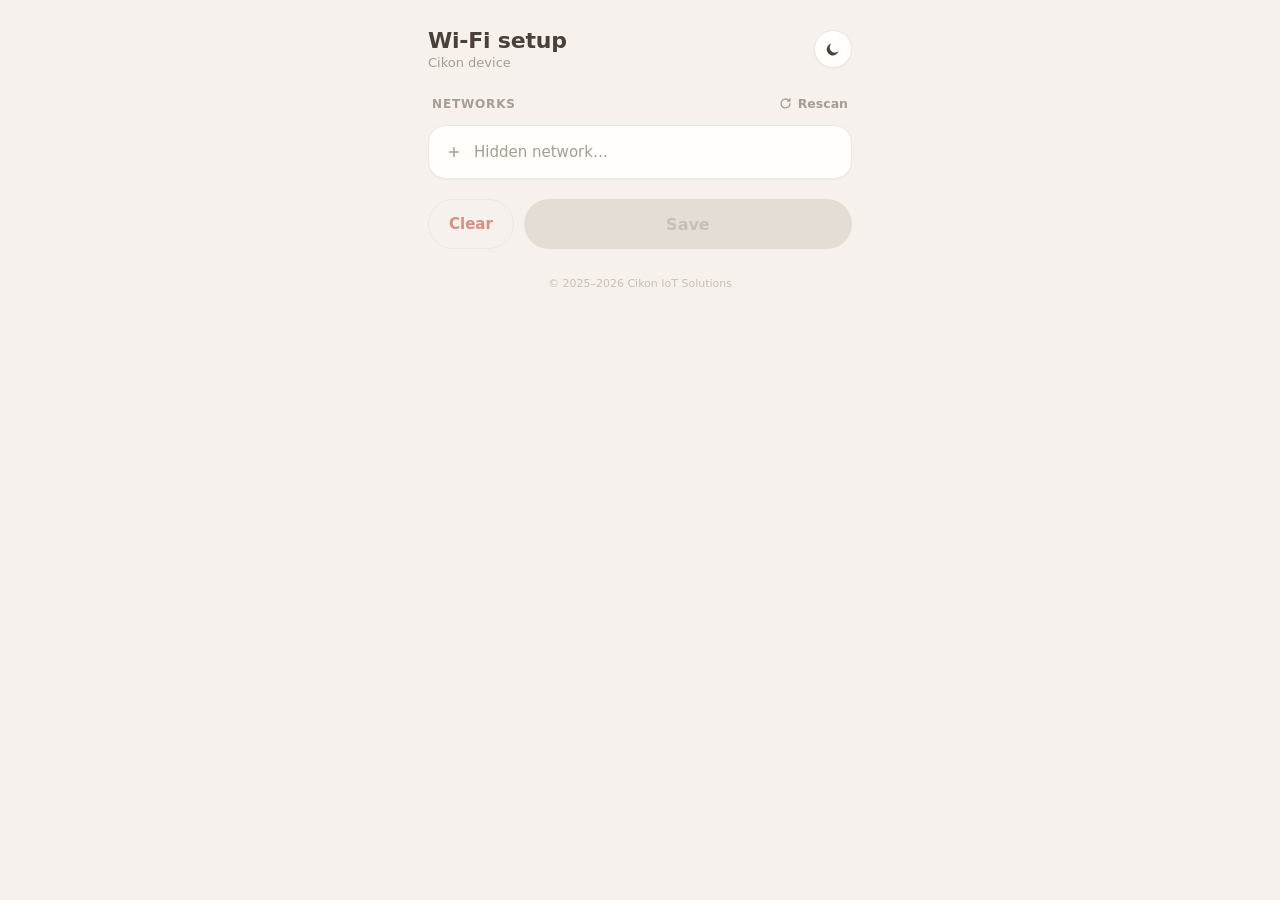
==== components/cikon_http/pages/portal.html @ 913236bc "feat(wifi) Refacotr network adapter and removed inet adapter, Add first draft of captive portal" ====
<!DOCTYPE html>
<html lang="en">
<head>
<meta charset="utf-8">
<meta name="viewport" content="width=device-width,initial-scale=1">
<title>Wi‑Fi setup</title>
<style>
:root{--bg:#f6f1ec;--surface:#fffefb;--surface2:#fbf4f1;--border:#efe6df;--divider:#f3ebe5;--text:#4a4039;--muted:#a89c91;--faint:#c9bfb5;--accent:#8cc2a3;--accent-ink:#5f9a78;--on-accent:#24382c;--sel:#f1f7f2;--field:#fbf8f4;--ring:rgba(140,194,163,.28);--pill-bg:#e6f1ea;--pill-c:#5fa67e;--track-off:#e4ddd4;--dim:#ddd6ca;--shadow:rgba(150,120,90,.05);--shadow2:rgba(0,0,0,.03);--coral:#d98e84}
[data-theme=dark]{--bg:#322f38;--surface:#3c3944;--surface2:#43404c;--border:#4d4a57;--divider:#454250;--text:#ece8f0;--muted:#b4afbe;--faint:#827d8c;--accent:#a9d8bd;--accent-ink:#a9d8bd;--sel:#3f4a47;--field:#36333e;--ring:rgba(169,216,189,.22);--pill-bg:#384a40;--pill-c:#a9d8bd;--track-off:#504d5b;--dim:#4d4a57;--shadow:rgba(0,0,0,.25);--shadow2:rgba(0,0,0,.18)}
*{box-sizing:border-box}
html{-webkit-text-size-adjust:100%}
body{margin:0;min-height:100vh;background:var(--bg);color:var(--text);font-family:system-ui,'Helvetica Neue',Arial,sans-serif;transition:background .25s,color .25s}
button{font:inherit;cursor:pointer}
a{color:var(--text);text-decoration:none}
a:hover{text-decoration:underline}
[hidden]{display:none!important}
.wrap{max-width:460px;margin:0 auto;padding:28px 18px 40px}
.head{display:flex;align-items:center;justify-content:space-between;gap:14px;margin-bottom:22px}
.head>div{min-width:0}
.title{font-weight:700;font-size:22px;letter-spacing:-.01em;white-space:nowrap;overflow:hidden;text-overflow:ellipsis}
.sub{font-size:13px;color:var(--muted);margin-top:2px;white-space:nowrap;overflow:hidden;text-overflow:ellipsis}
.icon-btn{flex:none;width:38px;height:38px;border-radius:50%;background:var(--surface);border:1px solid var(--border);color:var(--text);display:flex;align-items:center;justify-content:center;box-shadow:0 1px 2px var(--shadow2);padding:0}
.label-row{display:flex;align-items:center;justify-content:space-between;margin:0 4px 10px}
.label{font-size:12px;font-weight:600;letter-spacing:.07em;text-transform:uppercase;color:var(--muted)}
.rescan{display:flex;align-items:center;gap:6px;background:none;border:none;padding:4px 0;font-size:12.5px;font-weight:600;color:var(--muted)}
.rescan.busy svg{animation:spin .8s linear infinite}
.card{background:var(--surface);border:1px solid var(--border);border-radius:18px;overflow:hidden;box-shadow:0 1px 2px var(--shadow2)}
.net{border-bottom:1px solid var(--divider);transition:background .15s}
.net.sel{background:var(--sel)}
.row{width:100%;display:flex;align-items:center;gap:12px;min-height:52px;padding:0 16px;background:none;border:none;color:var(--text);text-align:left}
.bars{display:inline-flex;align-items:flex-end;gap:2px;height:14px;width:17px;flex:none}
.bars i{width:3px;border-radius:1px;display:block;background:var(--dim)}
.ssid{flex:1 1 auto;min-width:0;font-size:15px;font-weight:500;overflow:hidden;text-overflow:ellipsis;white-space:nowrap}
.sel .ssid{font-weight:600}
.pill{flex:none;font-size:11px;font-weight:600;padding:2px 8px;border-radius:20px;background:var(--pill-bg);color:var(--pill-c)}
.lock{color:var(--faint);display:inline-flex;flex:none}
.check{width:16px;display:inline-flex;justify-content:center;flex:none;color:var(--accent-ink);visibility:hidden}
.sel>.row .check,.other.sel .check{visibility:visible}
.other .row{color:var(--muted)}
.other .row .ssid{color:var(--muted)}
.fields{padding:0 16px 14px 45px;display:flex;flex-direction:column;gap:10px}
.pwbox{position:relative}
input{width:100%;height:46px;border-radius:12px;border:1px solid var(--border);background:var(--field);color:var(--text);padding:0 14px;font:inherit;font-size:16px;outline:none}
input:focus{border-color:var(--accent);box-shadow:0 0 0 3px var(--ring)}
input::placeholder{color:var(--faint)}
.pwbox input{padding-right:66px}
.show{position:absolute;right:6px;top:7px;height:32px;padding:0 10px;border:none;border-radius:8px;background:transparent;color:var(--muted);font-size:12.5px;font-weight:600}
.hint{margin:10px 4px 0;font-size:12.5px;color:var(--muted)}
.hint.err{color:#c98a7f}
.actions{display:flex;gap:10px;margin-top:20px}
.btn-clear{flex:none;height:50px;padding:0 20px;border-radius:25px;border:1px solid var(--border);background:transparent;color:var(--coral);font-size:15px;font-weight:600;transition:background .15s}
.btn-clear.confirm{background:var(--coral);border-color:var(--coral);color:#fff}
.btn-clear:disabled{opacity:.45;cursor:default}
.btn-save{flex:1 1 auto;height:50px;border:none;border-radius:25px;background:var(--accent);color:var(--on-accent);font-size:16px;font-weight:700;transition:background .15s}
.btn-save:disabled{background:var(--track-off);color:var(--faint);cursor:default}
.hero{background:linear-gradient(135deg,var(--surface),var(--surface2));border:1px solid var(--border);border-radius:20px;padding:28px 22px 22px;box-shadow:0 2px 12px var(--shadow);display:flex;flex-direction:column;align-items:center;text-align:center;gap:12px}
.spinner{width:44px;height:44px;border-radius:50%;border:4px solid var(--track-off);border-top-color:var(--accent);animation:spin .8s linear infinite}
.badge{width:52px;height:52px;border-radius:50%;display:flex;align-items:center;justify-content:center;background:var(--accent);color:var(--on-accent)}
.badge.bad{background:var(--coral);color:#fff}
.h{font-size:19px;font-weight:700}
.p{font-size:13px;color:var(--muted);line-height:1.5;max-width:300px;text-wrap:pretty}
.kv{align-self:stretch;margin-top:8px;background:var(--surface);border:1px solid var(--border);border-radius:14px;overflow:hidden;text-align:left}
.kv>div{display:flex;justify-content:space-between;align-items:center;gap:14px;padding:13px 16px;font-size:13px}
.kv>div+div{border-top:1px solid var(--divider)}
.kv span{color:var(--muted);flex:none}
.kv b,.kv a{font-weight:600;font-family:ui-monospace,Menlo,monospace;text-align:right;word-break:break-all}
.btn-retry{margin-top:6px;height:46px;padding:0 28px;border:none;border-radius:23px;background:var(--accent);color:var(--on-accent);font-size:15px;font-weight:700}
.foot{margin-top:28px;text-align:center;font-size:11px;color:var(--faint)}
@keyframes spin{to{transform:rotate(360deg)}}
</style>
</head>
<body>
<div class="wrap">
  <div class="head">
    <div><div class="title">Wi‑Fi setup</div><div class="sub" id="sub">Cikon device</div></div>
    <button class="icon-btn" id="theme" title="Toggle theme"></button>
  </div>

  <div id="v-form">
    <div class="label-row"><span class="label">Networks</span>
      <button class="rescan" id="rescan"><svg width="13" height="13" viewBox="0 0 16 16" fill="none" stroke="currentColor" stroke-width="1.6" stroke-linecap="round" stroke-linejoin="round"><path d="M13.5 8a5.5 5.5 0 1 1-1.6-3.9"/><path d="M13.5 2v3h-3"/></svg><span>Rescan</span></button>
    </div>
    <div class="card">
      <div id="nets"></div>
      <div class="other" id="other">
        <button class="row" id="other-btn"><span style="width:17px;display:inline-flex;justify-content:center;flex:none"><svg width="14" height="14" viewBox="0 0 16 16" fill="none" stroke="currentColor" stroke-width="1.7" stroke-linecap="round"><path d="M8 3v10M3 8h10"/></svg></span><span class="ssid">Hidden network…</span><span class="check">CHECK</span></button>
        <div class="fields" id="other-fields" hidden>
          <input id="ssid-in" placeholder="Network name (SSID)" autocapitalize="none" autocorrect="off" spellcheck="false">
        </div>
      </div>
    </div>
    <div class="hint" id="hint" hidden></div>
    <div class="actions">
      <button class="btn-clear" id="clear">Clear</button>
      <button class="btn-save" id="save" disabled>Save</button>
    </div>
  </div>

  <div class="hero" id="v-conn" hidden>
    <div class="spinner"></div>
    <div class="h" style="font-size:18px">Connecting to <span class="tgt"></span>…</div>
    <div class="p">Keep this page open. It can take up to 20 seconds.</div>
  </div>

  <div class="hero" id="v-ok" hidden>
    <div class="badge"><svg width="24" height="24" viewBox="0 0 16 16" fill="none" stroke="currentColor" stroke-width="2" stroke-linecap="round" stroke-linejoin="round"><path d="M3.5 8.5 6.5 11.5 12.5 4.5"/></svg></div>
    <div class="h">Saved <span class="tgt"></span></div>
    <div class="kv">
      <div id="ok-mdns-row"><span>Address</span><a id="ok-mdns"></a></div>
      <div><span>IP</span><b id="ok-ip">—</b></div>
    </div>
    <div class="p" style="max-width:none;margin-top:4px">The device is connecting to <span class="tgt"></span>. Switch back to your Wi‑Fi network.</div>
  </div>

  <div class="hero" id="v-fail" hidden>
    <div class="badge bad"><svg width="22" height="22" viewBox="0 0 16 16" fill="none" stroke="currentColor" stroke-width="2" stroke-linecap="round"><path d="M4.5 4.5l7 7M11.5 4.5l-7 7"/></svg></div>
    <div class="h">Couldn't connect to <span class="tgt"></span></div>
    <div class="p" id="fail-why"></div>
    <button class="btn-retry" id="retry">Try again</button>
  </div>

  <div class="foot" id="foot"></div>
</div>

<script>
(function(){
  var $=function(id){return document.getElementById(id)};
  var CHECK='<svg width="16" height="16" viewBox="0 0 16 16" fill="none" stroke="currentColor" stroke-width="2" stroke-linecap="round" stroke-linejoin="round"><path d="M3.5 8.5 6.5 11.5 12.5 4.5"/></svg>';
  var LOCK='<span class="lock" title="Secured"><svg width="13" height="13" viewBox="0 0 16 16" fill="none" stroke="currentColor" stroke-width="1.5" stroke-linecap="round" stroke-linejoin="round"><rect x="3.5" y="7" width="9" height="7" rx="1.6"/><path d="M5.5 7V5a2.5 2.5 0 0 1 5 0v2"/></svg></span>';
  var SUN='<svg width="18" height="18" viewBox="0 0 18 18" fill="none" stroke="currentColor" stroke-width="1.6" stroke-linecap="round"><circle cx="9" cy="9" r="3.4"/><path d="M9 1.5v2M9 14.5v2M1.5 9h2M14.5 9h2M3.8 3.8l1.4 1.4M12.8 12.8l1.4 1.4M3.8 14.2l1.4-1.4M12.8 5.2l1.4-1.4"/></svg>';
  var MOON='<svg width="18" height="18" viewBox="0 0 18 18"><path d="M14.5 11.2A6 6 0 1 1 7.3 3.6a4.8 4.8 0 0 0 7.2 7.6z" fill="currentColor"/></svg>';
  // ── Config ──
  var CONNECTING_MS=2000;        // how long "Connecting…" shows after a successful save

  // ── MOCK: replace with real GET /scan → {saved, aps:[{ssid,rssi,auth}]} (auth 0 = open) ──
  function mockScan(){return Promise.resolve({aps:[],saved:null})}

  // ── MOCK: replace with real GET /wifi/status → {ip, mdns} ──
  function mockStatus(){return Promise.resolve({ip:'',mdns:devName?devName+'.local':''})}

  // ── REAL: save credentials via POST /cmnd ──
  // true  → HTTP 200 (body is plain "OK", not parsed), or a network error after sending
  //         (the AP stays up but may hop to the new network's channel, so the phone can briefly drop).
  // false → non-200 response, or an exception before the request was sent.
  function sendWifi(ssid,pass){
    var body;
    try{var cmd={setconf:{wifi_ssid:ssid,wifi_pass:pass}};cmd.sta_connect=null;body=JSON.stringify(cmd)}catch(e){return Promise.resolve(false)}
    var c=new AbortController(),to=setTimeout(function(){c.abort()},6000);
    return fetch('/cmnd',{method:'POST',headers:{'Content-Type':'application/json'},body:body,cache:'no-store',signal:c.signal})
      .then(function(r){clearTimeout(to);return r.status===200},function(){clearTimeout(to);return true});
  }

  var S={aps:[],saved:null,sel:null,pw:'',showPw:false,target:'',clear:'idle'};
  var clearT,connT,devName='';

  // Theme (shared key with dashboard)
  function setTheme(t){document.documentElement.setAttribute('data-theme',t);$('theme').innerHTML=t==='dark'?SUN:MOON;try{localStorage.setItem('cikon-theme',t)}catch(e){}}
  var th='light';try{th=localStorage.getItem('cikon-theme')||'light'}catch(e){}
  setTheme(th);
  $('theme').onclick=function(){setTheme(document.documentElement.getAttribute('data-theme')==='dark'?'light':'dark')};
  $('foot').textContent='© 2025–'+new Date().getFullYear()+' Cikon IoT Solutions';
  document.querySelector('#other .check').innerHTML=CHECK;

  function getJson(url,opts,ms){
    var c=new AbortController(),to=setTimeout(function(){c.abort()},ms||4000);
    opts=opts||{};opts.cache='no-store';opts.signal=c.signal;
    return fetch(url,opts).then(function(r){clearTimeout(to);if(!r.ok)throw 0;return r.json()},function(e){clearTimeout(to);throw e});
  }
  // GET /tele (flat JSON) → name, chip. No answer → header keeps "Cikon device".
  getJson('/tele',null,1500).then(function(t){
    devName=t.name||'';
    $('sub').textContent=[t.name||'Cikon device',t.chip].filter(Boolean).join(' · ');
  }).catch(function(){});

  function view(v){['form','conn','ok','fail'].forEach(function(k){$('v-'+k).hidden=k!==v});}
  function setTgt(s){[].forEach.call(document.querySelectorAll('.tgt'),function(e){e.textContent=s})}

  function scan(){
    var b=$('rescan');b.classList.add('busy');b.lastChild.textContent='Scanning…';
    mockScan().catch(function(){return {aps:[],saved:null}}).then(function(d){
      S.aps=d.aps||[];S.saved=d.saved||null;
      b.classList.remove('busy');b.lastChild.textContent='Rescan';renderNets();update();
    });
  }
  $('rescan').onclick=function(){if(!this.classList.contains('busy'))scan()};

  function apFor(ss){for(var i=0;i<S.aps.length;i++)if(S.aps[i].ssid===ss)return S.aps[i];return null}
  function esc(s){return String(s).replace(/[&<>"]/g,function(c){return{'&':'&amp;','<':'&lt;','>':'&gt;','"':'&quot;'}[c]})}

  function pwBox(){
    var w=document.createElement('div');w.className='pwbox';
    w.innerHTML='<input class="pw" placeholder="Password" autocomplete="current-password"><button class="show" type="button"></button>';
    var i=w.firstChild,btn=w.lastChild;
    i.type=S.showPw?'text':'password';i.value=S.pw;btn.textContent=S.showPw?'Hide':'Show';
    i.oninput=function(){S.pw=i.value;$('hint').dataset.msg='';update()};
    i.onkeydown=function(e){if(e.key==='Enter')save()};
    btn.onclick=function(){S.showPw=!S.showPw;i.type=S.showPw?'text':'password';btn.textContent=S.showPw?'Hide':'Show';i.focus()};
    return w;
  }

  function renderNets(){
    var best={};
    S.aps.forEach(function(a){if(a.ssid&&(!best[a.ssid]||a.rssi>best[a.ssid].rssi))best[a.ssid]=a});
    var list=Object.keys(best).map(function(k){return best[k]}).sort(function(a,b){return b.rssi-a.rssi});
    var box=$('nets');box.innerHTML='';
    list.forEach(function(a){
      var lvl=a.rssi>=-55?4:a.rssi>=-67?3:a.rssi>=-78?2:1,col=lvl>=3?'#6fae84':lvl===2?'#d9a866':'#cf8f86';
      var bars='';[5,8,11,14].forEach(function(h,i){bars+='<i style="height:'+h+'px'+(i<lvl?';background:'+col:'')+'"></i>'});
      var sel=S.sel===a.ssid,locked=a.auth!==0;
      var d=document.createElement('div');d.className='net'+(sel?' sel':'');
      d.innerHTML='<button class="row"><span class="bars" title="'+a.rssi+' dBm">'+bars+'</span><span class="ssid">'+esc(a.ssid)+'</span>'+(a.ssid===S.saved?'<span class="pill">Saved</span>':'')+(locked?LOCK:'')+'<span class="check">'+CHECK+'</span></button>';
      d.firstChild.onclick=function(){pick(a.ssid)};
      if(sel&&locked){var f=document.createElement('div');f.className='fields';f.appendChild(pwBox());d.appendChild(f)}
      box.appendChild(d);
    });
    var o=S.sel==='__other';
    $('other').className='other'+(o?' sel':'');
    var of=$('other-fields');of.hidden=!o;
    while(of.children.length>1)of.removeChild(of.lastChild);
    if(o){var pb=pwBox();pb.firstChild.placeholder='Password (empty if open)';of.appendChild(pb)}
  }

  function pick(ss){
    if(S.sel===ss)return;
    S.sel=ss;S.pw='';$('hint').dataset.msg='';renderNets();update();
    var f=ss==='__other'?$('ssid-in'):document.querySelector('#nets .pw');if(f)f.focus();
  }
  $('other-btn').onclick=function(){pick('__other')};
  $('ssid-in').oninput=update;
  $('ssid-in').onkeydown=function(e){if(e.key==='Enter')save()};

  function canSave(){
    if(!S.sel)return false;
    if(S.sel==='__other')return $('ssid-in').value.trim().length>0&&(S.pw.length===0||S.pw.length>=8);
    var a=apFor(S.sel);return !a||a.auth===0||S.pw.length>=8;
  }
  function update(){
    var a=S.sel&&S.sel!=='__other'?apFor(S.sel):null;
    var short=S.pw.length>0&&S.pw.length<8&&(S.sel==='__other'||(a&&a.auth!==0));
    var h=$('hint'),msg=short?'Password must be at least 8 characters.':(h.dataset.msg||'');
    h.hidden=!msg;h.textContent=msg;h.className='hint'+(short?' err':'');
    $('save').disabled=!canSave();
    var c=$('clear');c.title='Forget saved network'; // TODO: disable when !S.saved once the real /scan reports it
    c.className='btn-clear'+(S.clear==='confirm'?' confirm':'');c.textContent=S.clear==='confirm'?'Clear saved?':'Clear';
  }

  function save(){
    if(!canSave()||$('v-form').hidden)return;
    var ssid=S.sel==='__other'?$('ssid-in').value.trim():S.sel;
    S.target=ssid;setTgt(ssid);view('conn');
    sendWifi(ssid,S.pw).then(function(sent){
      if(!sent)return fail("Couldn't save the settings to the device.");
      connT=setTimeout(function(){mockStatus().then(ok)},CONNECTING_MS);
    });
  }
  $('save').onclick=save;

  function ok(st){
    S.saved=S.target;
    var u=st.mdns?'http://'+st.mdns+'/':'';
    $('ok-mdns-row').hidden=!u;
    if(u){$('ok-mdns').textContent=u;$('ok-mdns').href=u}
    $('ok-ip').textContent=st.ip||'—';view('ok');
  }
  function fail(why){$('fail-why').textContent=why;view('fail')}
  $('retry').onclick=function(){view('form');renderNets();update()};

  $('clear').onclick=function(){
    if(S.clear!=='confirm'){S.clear='confirm';update();clearTimeout(clearT);clearT=setTimeout(function(){S.clear='idle';update()},4000);return}
    clearTimeout(clearT);S.clear='idle';update();
    // TODO MOCK: send the real "forget Wi-Fi" command here. Nothing is sent yet.
  };

  update();scan();
})();
</script>
</body>
</html>
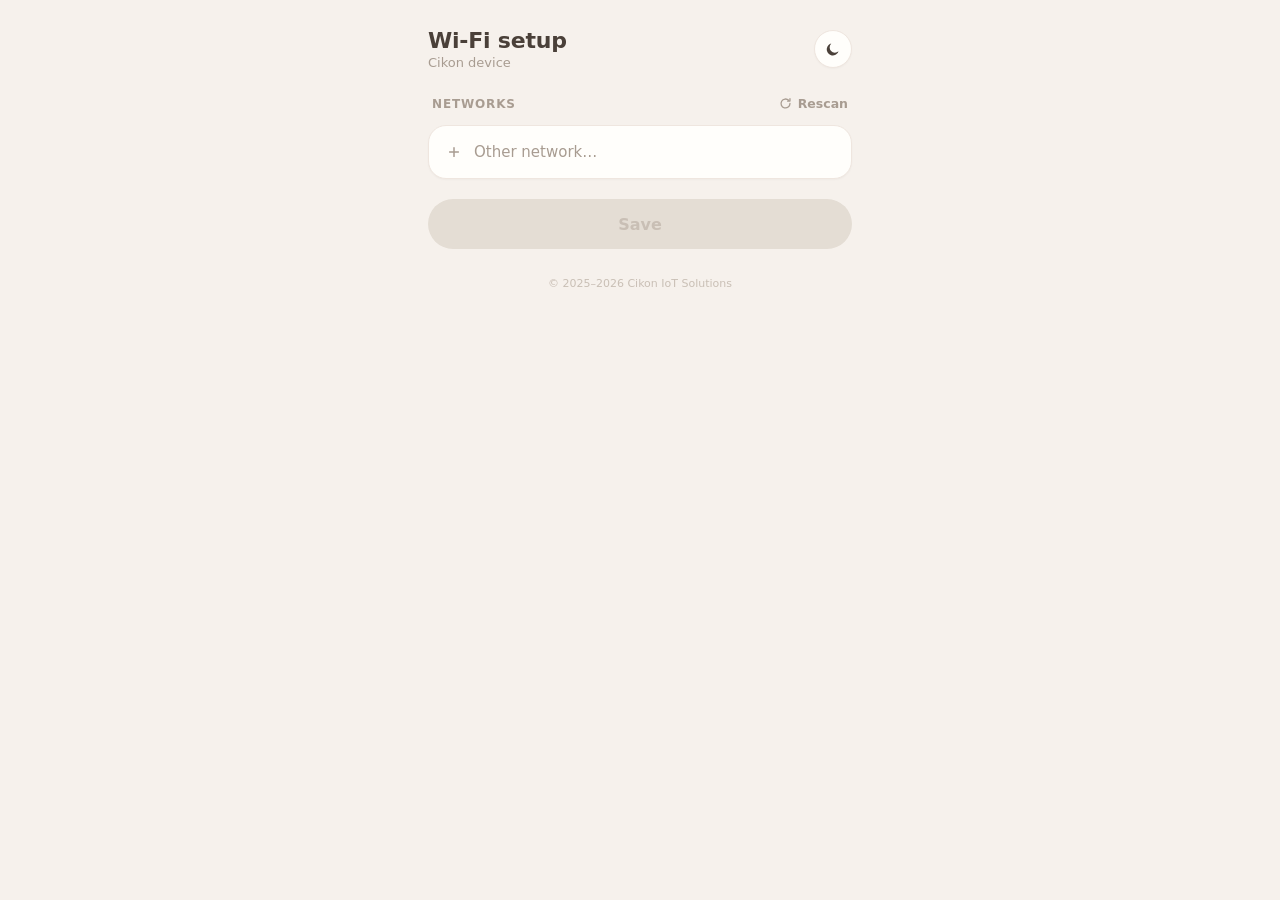
==== commit d80568a7: "feat(wifi) Add more sta/ap scenarios" ====
--- a/components/cikon_http/pages/portal.html
+++ b/components/cikon_http/pages/portal.html
@@ -48,9 +48,6 @@
 .hint{margin:10px 4px 0;font-size:12.5px;color:var(--muted)}
 .hint.err{color:#c98a7f}
 .actions{display:flex;gap:10px;margin-top:20px}
-.btn-clear{flex:none;height:50px;padding:0 20px;border-radius:25px;border:1px solid var(--border);background:transparent;color:var(--coral);font-size:15px;font-weight:600;transition:background .15s}
-.btn-clear.confirm{background:var(--coral);border-color:var(--coral);color:#fff}
-.btn-clear:disabled{opacity:.45;cursor:default}
 .btn-save{flex:1 1 auto;height:50px;border:none;border-radius:25px;background:var(--accent);color:var(--on-accent);font-size:16px;font-weight:700;transition:background .15s}
 .btn-save:disabled{background:var(--track-off);color:var(--faint);cursor:default}
 .hero{background:linear-gradient(135deg,var(--surface),var(--surface2));border:1px solid var(--border);border-radius:20px;padding:28px 22px 22px;box-shadow:0 2px 12px var(--shadow);display:flex;flex-direction:column;align-items:center;text-align:center;gap:12px}
@@ -83,7 +80,7 @@
     <div class="card">
       <div id="nets"></div>
       <div class="other" id="other">
-        <button class="row" id="other-btn"><span style="width:17px;display:inline-flex;justify-content:center;flex:none"><svg width="14" height="14" viewBox="0 0 16 16" fill="none" stroke="currentColor" stroke-width="1.7" stroke-linecap="round"><path d="M8 3v10M3 8h10"/></svg></span><span class="ssid">Hidden network…</span><span class="check">CHECK</span></button>
+        <button class="row" id="other-btn"><span style="width:17px;display:inline-flex;justify-content:center;flex:none"><svg width="14" height="14" viewBox="0 0 16 16" fill="none" stroke="currentColor" stroke-width="1.7" stroke-linecap="round"><path d="M8 3v10M3 8h10"/></svg></span><span class="ssid">Other network…</span><span class="check">CHECK</span></button>
         <div class="fields" id="other-fields" hidden>
           <input id="ssid-in" placeholder="Network name (SSID)" autocapitalize="none" autocorrect="off" spellcheck="false">
         </div>
@@ -91,7 +88,6 @@
     </div>
     <div class="hint" id="hint" hidden></div>
     <div class="actions">
-      <button class="btn-clear" id="clear">Clear</button>
       <button class="btn-save" id="save" disabled>Save</button>
     </div>
   </div>
@@ -99,17 +95,17 @@
   <div class="hero" id="v-conn" hidden>
     <div class="spinner"></div>
     <div class="h" style="font-size:18px">Connecting to <span class="tgt"></span>…</div>
-    <div class="p">Keep this page open. It can take up to 20 seconds.</div>
+    <div class="p">Keep this page open. It can take up to 25 seconds.</div>
   </div>
 
   <div class="hero" id="v-ok" hidden>
     <div class="badge"><svg width="24" height="24" viewBox="0 0 16 16" fill="none" stroke="currentColor" stroke-width="2" stroke-linecap="round" stroke-linejoin="round"><path d="M3.5 8.5 6.5 11.5 12.5 4.5"/></svg></div>
-    <div class="h">Saved <span class="tgt"></span></div>
+    <div class="h">Connected to <span class="tgt"></span></div>
     <div class="kv">
       <div id="ok-mdns-row"><span>Address</span><a id="ok-mdns"></a></div>
       <div><span>IP</span><b id="ok-ip">—</b></div>
     </div>
-    <div class="p" style="max-width:none;margin-top:4px">The device is connecting to <span class="tgt"></span>. Switch back to your Wi‑Fi network.</div>
+    <div class="p" style="max-width:none;margin-top:4px">The device is now on <span class="tgt"></span>. Switch back to your Wi‑Fi network to reach it.</div>
   </div>
 
   <div class="hero" id="v-fail" hidden>
@@ -130,13 +126,11 @@
   var SUN='<svg width="18" height="18" viewBox="0 0 18 18" fill="none" stroke="currentColor" stroke-width="1.6" stroke-linecap="round"><circle cx="9" cy="9" r="3.4"/><path d="M9 1.5v2M9 14.5v2M1.5 9h2M14.5 9h2M3.8 3.8l1.4 1.4M12.8 12.8l1.4 1.4M3.8 14.2l1.4-1.4M12.8 5.2l1.4-1.4"/></svg>';
   var MOON='<svg width="18" height="18" viewBox="0 0 18 18"><path d="M14.5 11.2A6 6 0 1 1 7.3 3.6a4.8 4.8 0 0 0 7.2 7.6z" fill="currentColor"/></svg>';
   // ── Config ──
-  var CONNECTING_MS=2000;        // how long "Connecting…" shows after a successful save
+  var POLL_MS=1000;              // GET /tele interval while "Connecting…"
+  var CONNECT_TIMEOUT_MS=25000;  // give up → "Couldn't connect"
 
   // ── MOCK: replace with real GET /scan → {saved, aps:[{ssid,rssi,auth}]} (auth 0 = open) ──
   function mockScan(){return Promise.resolve({aps:[],saved:null})}
-
-  // ── MOCK: replace with real GET /wifi/status → {ip, mdns} ──
-  function mockStatus(){return Promise.resolve({ip:'',mdns:devName?devName+'.local':''})}
 
   // ── REAL: save credentials via POST /cmnd ──
   // true  → HTTP 200 (body is plain "OK", not parsed), or a network error after sending
@@ -150,8 +144,11 @@
       .then(function(r){clearTimeout(to);return r.status===200},function(){clearTimeout(to);return true});
   }
 
-  var S={aps:[],saved:null,sel:null,pw:'',showPw:false,target:'',clear:'idle'};
-  var clearT,connT,devName='';
+  var S={aps:[],saved:null,sel:null,pw:'',showPw:false,target:''};
+  var pollT,deadline,devName='';
+
+  // Turn the device AP off after success. No reply / network error is expected (AP goes down) → ignored.
+  function apOff(){try{fetch('/cmnd',{method:'POST',headers:{'Content-Type':'application/json'},body:JSON.stringify({ap:'off'}),cache:'no-store'}).catch(function(){})}catch(e){}}
 
   // Theme (shared key with dashboard)
   function setTheme(t){document.documentElement.setAttribute('data-theme',t);$('theme').innerHTML=t==='dark'?SUN:MOON;try{localStorage.setItem('cikon-theme',t)}catch(e){}}
@@ -240,8 +237,6 @@
     var h=$('hint'),msg=short?'Password must be at least 8 characters.':(h.dataset.msg||'');
     h.hidden=!msg;h.textContent=msg;h.className='hint'+(short?' err':'');
     $('save').disabled=!canSave();
-    var c=$('clear');c.title='Forget saved network'; // TODO: disable when !S.saved once the real /scan reports it
-    c.className='btn-clear'+(S.clear==='confirm'?' confirm':'');c.textContent=S.clear==='confirm'?'Clear saved?':'Clear';
   }
 
   function save(){
@@ -250,26 +245,32 @@
     S.target=ssid;setTgt(ssid);view('conn');
     sendWifi(ssid,S.pw).then(function(sent){
       if(!sent)return fail("Couldn't save the settings to the device.");
-      connT=setTimeout(function(){mockStatus().then(ok)},CONNECTING_MS);
+      deadline=Date.now()+CONNECT_TIMEOUT_MS;poll();
+    });
+  }
+
+  // Poll GET /tele until tele.ssid === entered SSID (ssid appears only once the device has an IP on that network).
+  // tele.ip is NOT a success signal (shows AP 192.168.4.1 while unconnected). Single-request errors are ignored.
+  function poll(){
+    if($('v-conn').hidden)return;
+    getJson('/tele',null,2500).catch(function(){return null}).then(function(t){
+      if($('v-conn').hidden)return;
+      if(t&&t.ssid===S.target){ok(t);apOff();return}
+      if(Date.now()>=deadline)return fail('Wrong password or the network is out of range.');
+      pollT=setTimeout(poll,POLL_MS);
     });
   }
   $('save').onclick=save;
 
   function ok(st){
     S.saved=S.target;
-    var u=st.mdns?'http://'+st.mdns+'/':'';
+    var n=st.name||devName,u=n?'http://'+n+'.local/':'';
     $('ok-mdns-row').hidden=!u;
     if(u){$('ok-mdns').textContent=u;$('ok-mdns').href=u}
     $('ok-ip').textContent=st.ip||'—';view('ok');
   }
   function fail(why){$('fail-why').textContent=why;view('fail')}
-  $('retry').onclick=function(){view('form');renderNets();update()};
-
-  $('clear').onclick=function(){
-    if(S.clear!=='confirm'){S.clear='confirm';update();clearTimeout(clearT);clearT=setTimeout(function(){S.clear='idle';update()},4000);return}
-    clearTimeout(clearT);S.clear='idle';update();
-    // TODO MOCK: send the real "forget Wi-Fi" command here. Nothing is sent yet.
-  };
+  $('retry').onclick=function(){clearTimeout(pollT);view('form');renderNets();update()};
 
   update();scan();
 })();
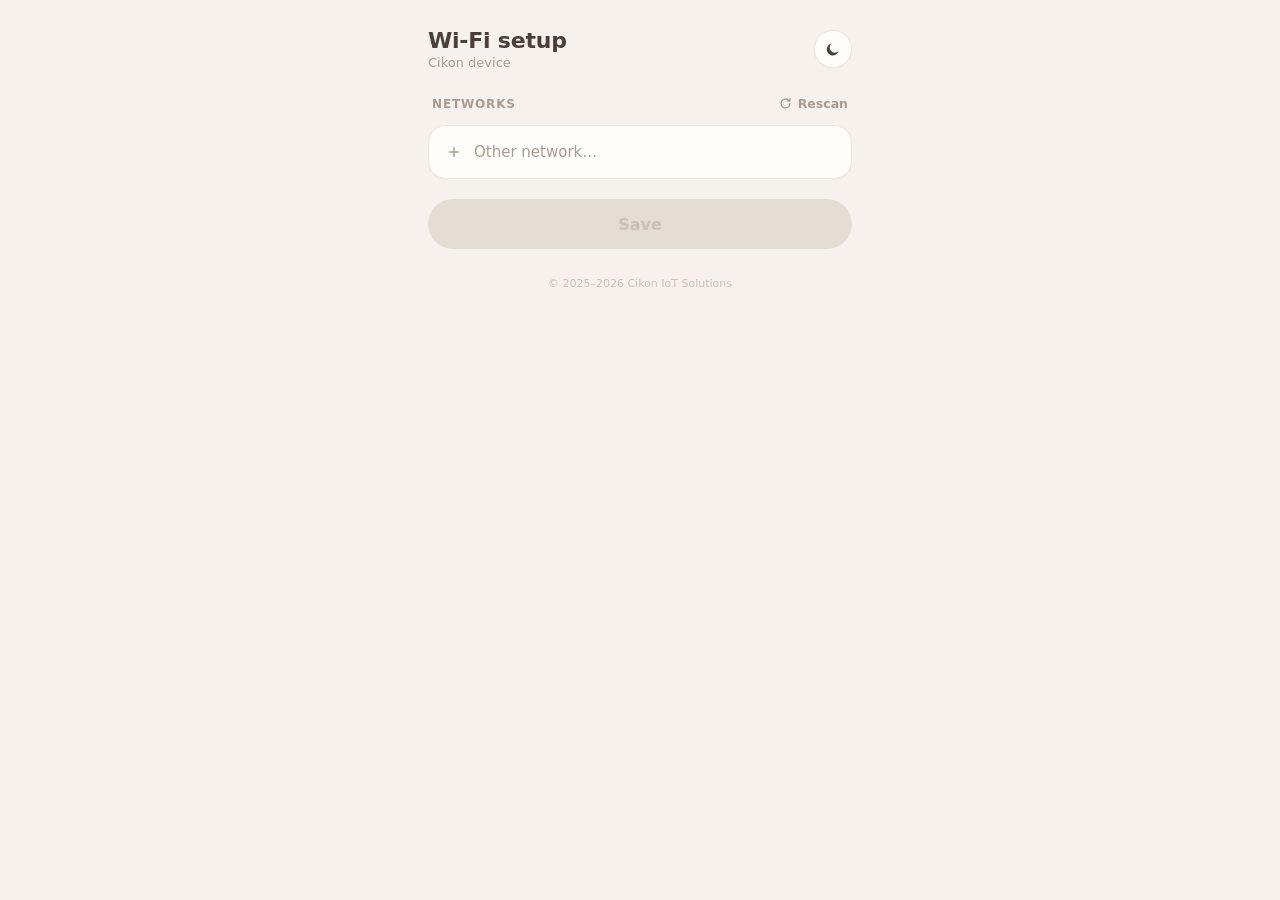
==== commit 76e19252: "feat(wifi) Add again more ap related stuff" ====
--- a/components/cikon_http/pages/portal.html
+++ b/components/cikon_http/pages/portal.html
@@ -129,9 +129,6 @@
   var POLL_MS=1000;              // GET /tele interval while "Connecting…"
   var CONNECT_TIMEOUT_MS=25000;  // give up → "Couldn't connect"
 
-  // ── MOCK: replace with real GET /scan → {saved, aps:[{ssid,rssi,auth}]} (auth 0 = open) ──
-  function mockScan(){return Promise.resolve({aps:[],saved:null})}
-
   // ── REAL: save credentials via POST /cmnd ──
   // true  → HTTP 200 (body is plain "OK", not parsed), or a network error after sending
   //         (the AP stays up but may hop to the new network's channel, so the phone can briefly drop).
@@ -164,7 +161,8 @@
     return fetch(url,opts).then(function(r){clearTimeout(to);if(!r.ok)throw 0;return r.json()},function(e){clearTimeout(to);throw e});
   }
   // GET /tele (flat JSON) → name, chip. No answer → header keeps "Cikon device".
-  getJson('/tele',null,1500).then(function(t){
+  // Device serves requests one at a time and /scan blocks ~3 s, so /tele must finish first.
+  var teleP=getJson('/tele',null,1500).then(function(t){
     devName=t.name||'';
     $('sub').textContent=[t.name||'Cikon device',t.chip].filter(Boolean).join(' · ');
   }).catch(function(){});
@@ -174,7 +172,8 @@
 
   function scan(){
     var b=$('rescan');b.classList.add('busy');b.lastChild.textContent='Scanning…';
-    mockScan().catch(function(){return {aps:[],saved:null}}).then(function(d){
+    // GET /scan → {saved, aps:[{ssid,rssi,auth}]} (auth 0 = open). ~3 s; repeat within 30 s returns cached result.
+    getJson('/scan',null,8000).catch(function(){return {aps:[],saved:null}}).then(function(d){
       S.aps=d.aps||[];S.saved=d.saved||null;
       b.classList.remove('busy');b.lastChild.textContent='Rescan';renderNets();update();
     });
@@ -272,7 +271,7 @@
   function fail(why){$('fail-why').textContent=why;view('fail')}
   $('retry').onclick=function(){clearTimeout(pollT);view('form');renderNets();update()};
 
-  update();scan();
+  update();teleP.then(scan);
 })();
 </script>
 </body>
